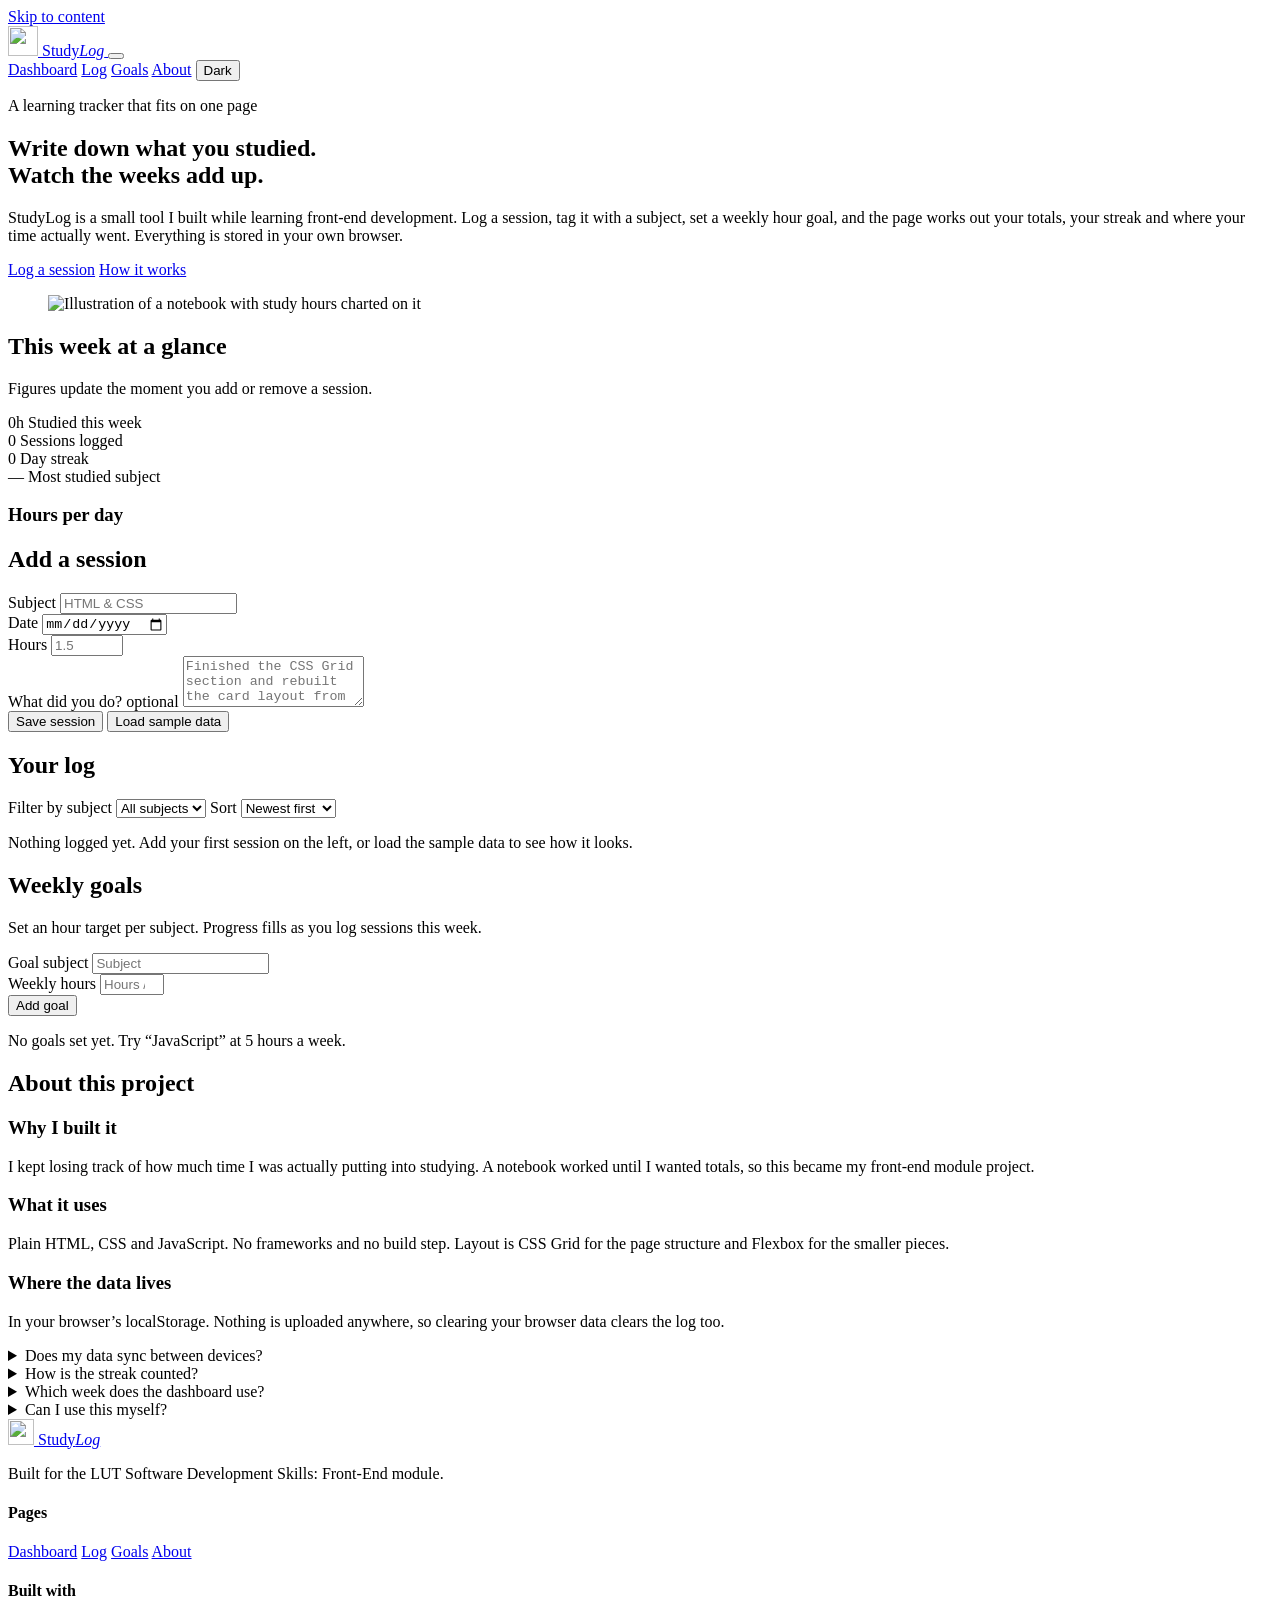
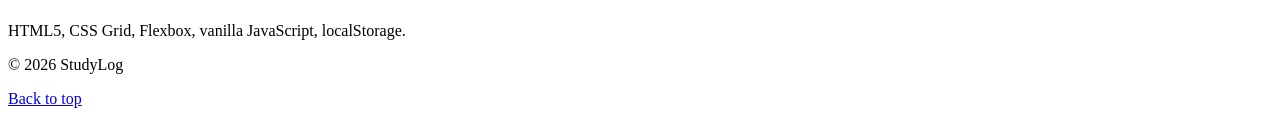
==== Project/index.html @ 4a0362d6 "Project: StudyLog markup and project README" ====
<!DOCTYPE html>
<html lang="en">
<head>
  <meta charset="UTF-8" />
  <meta name="viewport" content="width=device-width, initial-scale=1.0" />
  <meta name="description" content="StudyLog - a simple learning tracker. Log study sessions, set weekly goals and see what you actually spent your time on." />
  <title>StudyLog | Track What You Learn</title>
  <link rel="preconnect" href="https://fonts.googleapis.com" />
  <link rel="preconnect" href="https://fonts.gstatic.com" crossorigin />
  <link href="https://fonts.googleapis.com/css2?family=Fraunces:opsz,wght@9..144,600;9..144,700&family=Inter:wght@400;500;600&display=swap" rel="stylesheet" />
  <link rel="icon" href="images/favicon.svg" type="image/svg+xml" />
  <link rel="stylesheet" href="css/style.css" />
</head>
<body>
  <a href="#main" class="skip-link">Skip to content</a>

  <header class="site-header">
    <div class="wrap nav-bar">
      <a href="#top" class="brand">
        <img src="images/logo.svg" alt="" width="30" height="30" />
        <span>Study<em>Log</em></span>
      </a>

      <button class="nav-toggle" id="navToggle" aria-label="Open menu" aria-expanded="false" aria-controls="siteNav">
        <span class="bars"></span>
      </button>

      <nav class="site-nav" id="siteNav">
        <a href="#dashboard" class="nav-link">Dashboard</a>
        <a href="#log" class="nav-link">Log</a>
        <a href="#goals" class="nav-link">Goals</a>
        <a href="#about" class="nav-link">About</a>
        <button class="btn btn-ghost btn-sm" id="themeToggle" aria-label="Switch colour theme">Dark</button>
      </nav>
    </div>
  </header>

  <main id="main">
    <section class="intro" id="top">
      <div class="wrap intro-grid">
        <div>
          <p class="eyebrow">A learning tracker that fits on one page</p>
          <h1>Write down what you studied.<br />Watch the weeks add up.</h1>
          <p class="lede">
            StudyLog is a small tool I built while learning front-end development. Log a session,
            tag it with a subject, set a weekly hour goal, and the page works out your totals,
            your streak and where your time actually went. Everything is stored in your own browser.
          </p>
          <div class="btn-row">
            <a href="#log" class="btn btn-solid">Log a session</a>
            <a href="#about" class="btn btn-ghost">How it works</a>
          </div>
        </div>

        <figure class="intro-card">
          <img src="images/illustration.svg" alt="Illustration of a notebook with study hours charted on it" />
        </figure>
      </div>
    </section>

    <section class="band" id="dashboard">
      <div class="wrap">
        <div class="section-head">
          <h2>This week at a glance</h2>
          <p class="lede">Figures update the moment you add or remove a session.</p>
        </div>

        <div class="stat-row">
          <article class="stat">
            <span class="stat-value" id="statWeek">0h</span>
            <span class="stat-label">Studied this week</span>
          </article>
          <article class="stat">
            <span class="stat-value" id="statSessions">0</span>
            <span class="stat-label">Sessions logged</span>
          </article>
          <article class="stat">
            <span class="stat-value" id="statStreak">0</span>
            <span class="stat-label">Day streak</span>
          </article>
          <article class="stat">
            <span class="stat-value" id="statTop">&mdash;</span>
            <span class="stat-label">Most studied subject</span>
          </article>
        </div>

        <div class="chart-card">
          <h3>Hours per day</h3>
          <ul class="chart" id="chart"></ul>
        </div>
      </div>
    </section>

    <section class="band band-tint" id="log">
      <div class="wrap log-grid">
        <div class="panel form-panel">
          <h2>Add a session</h2>
          <form id="entryForm" class="entry-form" novalidate>
            <div class="field">
              <label for="subject">Subject</label>
              <input type="text" id="subject" name="subject" list="subjectSuggestions" placeholder="HTML &amp; CSS" required />
              <datalist id="subjectSuggestions">
                <option value="HTML &amp; CSS"></option>
                <option value="JavaScript"></option>
                <option value="Git"></option>
                <option value="Mathematics"></option>
                <option value="Reading"></option>
              </datalist>
            </div>

            <div class="field-row">
              <div class="field">
                <label for="date">Date</label>
                <input type="date" id="date" name="date" required />
              </div>
              <div class="field">
                <label for="hours">Hours</label>
                <input type="number" id="hours" name="hours" min="0.25" max="24" step="0.25" placeholder="1.5" required />
              </div>
            </div>

            <div class="field">
              <label for="notes">What did you do? <span class="optional">optional</span></label>
              <textarea id="notes" name="notes" rows="3" placeholder="Finished the CSS Grid section and rebuilt the card layout from scratch."></textarea>
            </div>

            <p class="form-error" id="formError" role="alert" hidden></p>

            <div class="btn-row">
              <button type="submit" class="btn btn-solid">Save session</button>
              <button type="button" class="btn btn-ghost" id="demoBtn">Load sample data</button>
            </div>
          </form>
        </div>

        <div class="panel list-panel">
          <div class="list-head">
            <h2>Your log</h2>
            <div class="filters">
              <label class="sr-only" for="filterSubject">Filter by subject</label>
              <select id="filterSubject">
                <option value="all">All subjects</option>
              </select>
              <label class="sr-only" for="sortBy">Sort</label>
              <select id="sortBy">
                <option value="newest">Newest first</option>
                <option value="oldest">Oldest first</option>
                <option value="longest">Longest first</option>
              </select>
            </div>
          </div>

          <p class="empty" id="emptyState">Nothing logged yet. Add your first session on the left, or load the sample data to see how it looks.</p>

          <ul class="entries" id="entries"></ul>

          <div class="list-foot">
            <p class="total" id="totalLine"></p>
            <button type="button" class="btn btn-danger btn-sm" id="clearBtn" hidden>Clear all</button>
          </div>
        </div>
      </div>
    </section>

    <section class="band" id="goals">
      <div class="wrap">
        <div class="section-head">
          <h2>Weekly goals</h2>
          <p class="lede">Set an hour target per subject. Progress fills as you log sessions this week.</p>
        </div>

        <form class="goal-form" id="goalForm">
          <div class="field">
            <label class="sr-only" for="goalSubject">Goal subject</label>
            <input type="text" id="goalSubject" placeholder="Subject" required />
          </div>
          <div class="field">
            <label class="sr-only" for="goalHours">Weekly hours</label>
            <input type="number" id="goalHours" min="0.5" max="80" step="0.5" placeholder="Hours / week" required />
          </div>
          <button type="submit" class="btn btn-solid">Add goal</button>
        </form>

        <ul class="goal-list" id="goalList"></ul>
        <p class="empty" id="goalEmpty">No goals set yet. Try &ldquo;JavaScript&rdquo; at 5 hours a week.</p>
      </div>
    </section>

    <section class="band band-tint" id="about">
      <div class="wrap wrap-narrow">
        <div class="section-head">
          <h2>About this project</h2>
        </div>

        <div class="about-grid">
          <article class="mini-card">
            <h3>Why I built it</h3>
            <p>I kept losing track of how much time I was actually putting into studying. A notebook worked until I wanted totals, so this became my front-end module project.</p>
          </article>
          <article class="mini-card">
            <h3>What it uses</h3>
            <p>Plain HTML, CSS and JavaScript. No frameworks and no build step. Layout is CSS Grid for the page structure and Flexbox for the smaller pieces.</p>
          </article>
          <article class="mini-card">
            <h3>Where the data lives</h3>
            <p>In your browser&rsquo;s localStorage. Nothing is uploaded anywhere, so clearing your browser data clears the log too.</p>
          </article>
        </div>

        <div class="faq">
          <details>
            <summary>Does my data sync between devices?</summary>
            <p>No. Everything stays in the browser you used. Adding accounts and a server would be a back-end job, which is a different module.</p>
          </details>
          <details>
            <summary>How is the streak counted?</summary>
            <p>Consecutive days with at least one logged session, counting back from today. Miss a day and it resets to zero.</p>
          </details>
          <details>
            <summary>Which week does the dashboard use?</summary>
            <p>The current Monday-to-Sunday week, based on your computer&rsquo;s date.</p>
          </details>
          <details>
            <summary>Can I use this myself?</summary>
            <p>Yes. Clone the repository, open the folder and start logging. There is nothing to install.</p>
          </details>
        </div>
      </div>
    </section>
  </main>

  <footer class="site-footer">
    <div class="wrap footer-grid">
      <div>
        <a href="#top" class="brand brand-footer">
          <img src="images/logo.svg" alt="" width="26" height="26" />
          <span>Study<em>Log</em></span>
        </a>
        <p>Built for the LUT Software Development Skills: Front-End module.</p>
      </div>
      <nav aria-label="Footer">
        <h4>Pages</h4>
        <a href="#dashboard">Dashboard</a>
        <a href="#log">Log</a>
        <a href="#goals">Goals</a>
        <a href="#about">About</a>
      </nav>
      <div>
        <h4>Built with</h4>
        <p>HTML5, CSS Grid, Flexbox, vanilla JavaScript, localStorage.</p>
      </div>
    </div>
    <div class="wrap footer-bottom">
      <p>&copy; 2026 StudyLog</p>
      <p><a href="#top">Back to top</a></p>
    </div>
  </footer>

  <script src="js/app.js"></script>
</body>
</html>
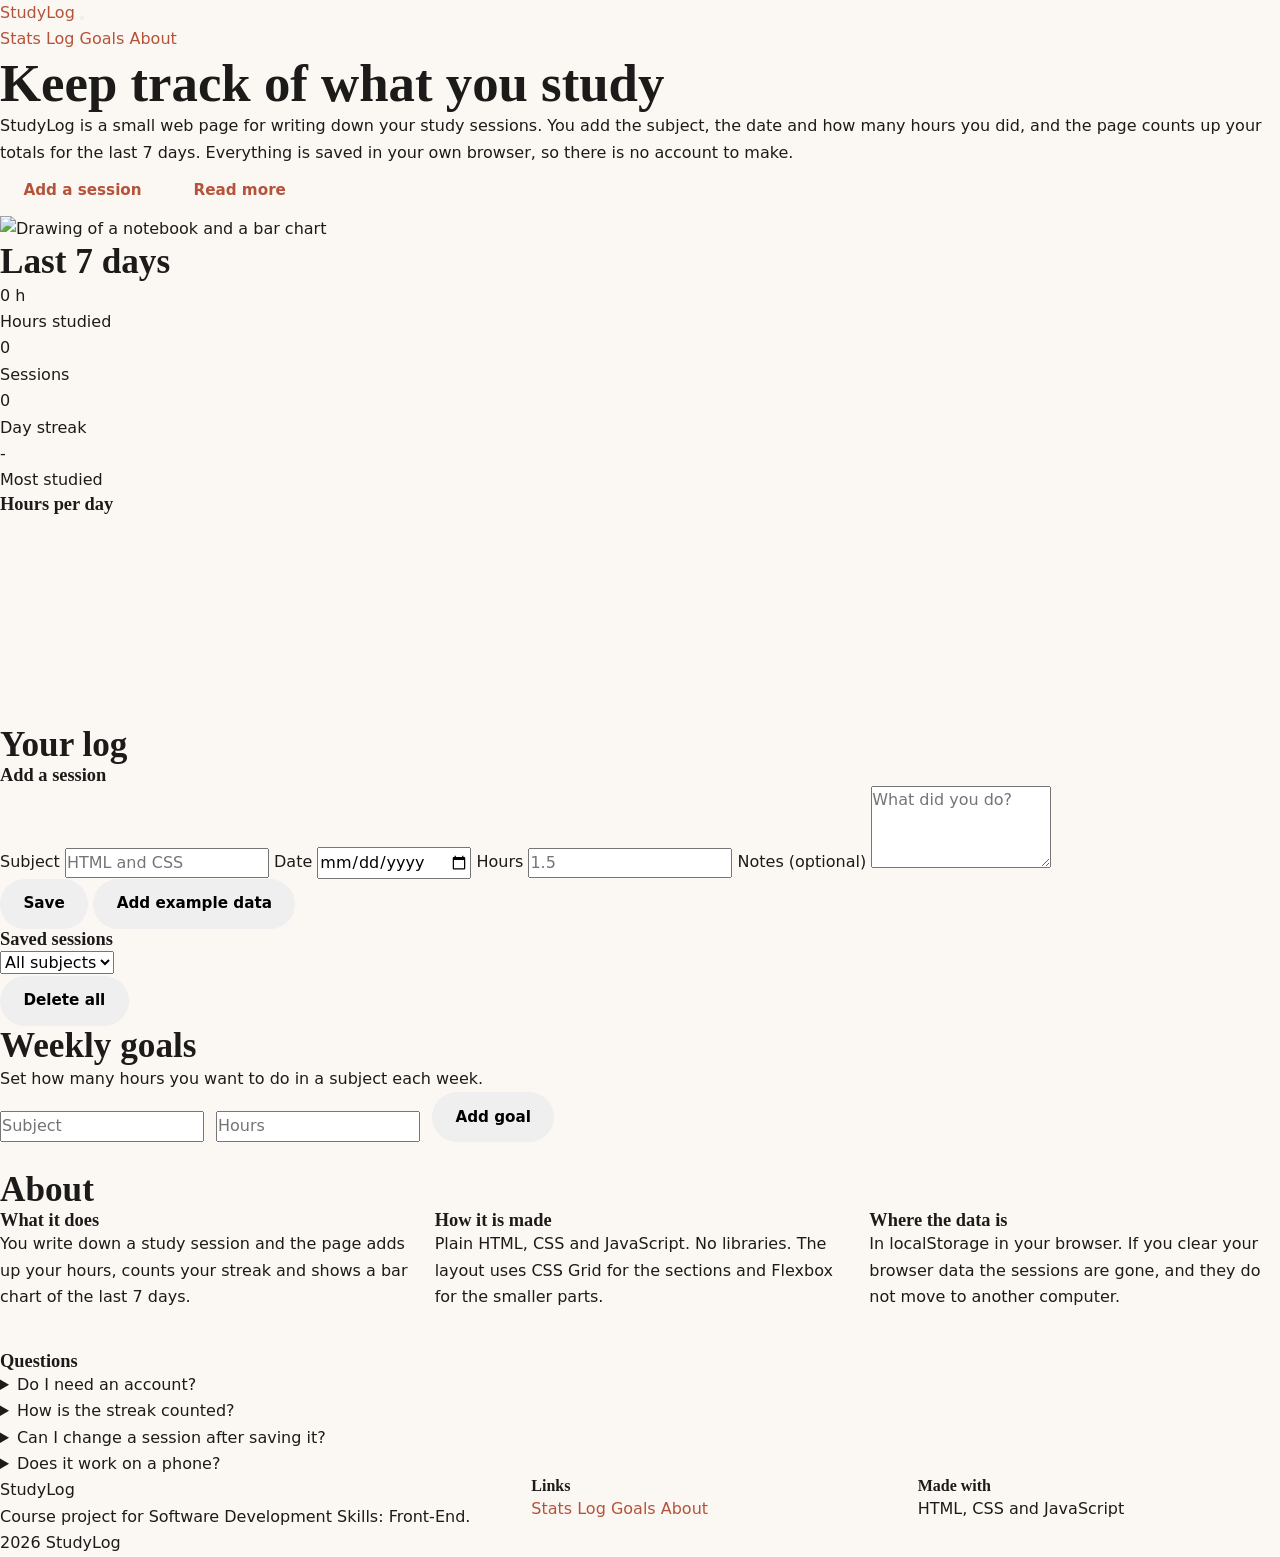
==== commit 59f1d399: "Redo the page with simpler HTML and new colours" ====
--- a/Project/index.html
+++ b/Project/index.html
@@ -1,258 +1,206 @@
 <!DOCTYPE html>
 <html lang="en">
 <head>
-  <meta charset="UTF-8" />
-  <meta name="viewport" content="width=device-width, initial-scale=1.0" />
-  <meta name="description" content="StudyLog - a simple learning tracker. Log study sessions, set weekly goals and see what you actually spent your time on." />
-  <title>StudyLog | Track What You Learn</title>
-  <link rel="preconnect" href="https://fonts.googleapis.com" />
-  <link rel="preconnect" href="https://fonts.gstatic.com" crossorigin />
-  <link href="https://fonts.googleapis.com/css2?family=Fraunces:opsz,wght@9..144,600;9..144,700&family=Inter:wght@400;500;600&display=swap" rel="stylesheet" />
-  <link rel="icon" href="images/favicon.svg" type="image/svg+xml" />
-  <link rel="stylesheet" href="css/style.css" />
+  <meta charset="UTF-8">
+  <meta name="viewport" content="width=device-width, initial-scale=1.0">
+  <title>StudyLog</title>
+  <link href="https://fonts.googleapis.com/css2?family=Montserrat:wght@400;600;700&display=swap" rel="stylesheet">
+  <link rel="stylesheet" href="css/style.css">
 </head>
 <body>
-  <a href="#main" class="skip-link">Skip to content</a>
-
-  <header class="site-header">
-    <div class="wrap nav-bar">
-      <a href="#top" class="brand">
-        <img src="images/logo.svg" alt="" width="30" height="30" />
-        <span>Study<em>Log</em></span>
-      </a>
-
-      <button class="nav-toggle" id="navToggle" aria-label="Open menu" aria-expanded="false" aria-controls="siteNav">
-        <span class="bars"></span>
+
+  <header>
+    <div class="container nav-row">
+      <a href="#top" class="logo">Study<span>Log</span></a>
+
+      <button class="menu-btn" id="menuBtn">
+        <span></span>
+        <span></span>
+        <span></span>
       </button>
 
-      <nav class="site-nav" id="siteNav">
-        <a href="#dashboard" class="nav-link">Dashboard</a>
-        <a href="#log" class="nav-link">Log</a>
-        <a href="#goals" class="nav-link">Goals</a>
-        <a href="#about" class="nav-link">About</a>
-        <button class="btn btn-ghost btn-sm" id="themeToggle" aria-label="Switch colour theme">Dark</button>
-      </nav>
-    </div>
-  </header>
-
-  <main id="main">
-    <section class="intro" id="top">
-      <div class="wrap intro-grid">
-        <div>
-          <p class="eyebrow">A learning tracker that fits on one page</p>
-          <h1>Write down what you studied.<br />Watch the weeks add up.</h1>
-          <p class="lede">
-            StudyLog is a small tool I built while learning front-end development. Log a session,
-            tag it with a subject, set a weekly hour goal, and the page works out your totals,
-            your streak and where your time actually went. Everything is stored in your own browser.
-          </p>
-          <div class="btn-row">
-            <a href="#log" class="btn btn-solid">Log a session</a>
-            <a href="#about" class="btn btn-ghost">How it works</a>
-          </div>
-        </div>
-
-        <figure class="intro-card">
-          <img src="images/illustration.svg" alt="Illustration of a notebook with study hours charted on it" />
-        </figure>
-      </div>
-    </section>
-
-    <section class="band" id="dashboard">
-      <div class="wrap">
-        <div class="section-head">
-          <h2>This week at a glance</h2>
-          <p class="lede">Figures update the moment you add or remove a session.</p>
-        </div>
-
-        <div class="stat-row">
-          <article class="stat">
-            <span class="stat-value" id="statWeek">0h</span>
-            <span class="stat-label">Studied this week</span>
-          </article>
-          <article class="stat">
-            <span class="stat-value" id="statSessions">0</span>
-            <span class="stat-label">Sessions logged</span>
-          </article>
-          <article class="stat">
-            <span class="stat-value" id="statStreak">0</span>
-            <span class="stat-label">Day streak</span>
-          </article>
-          <article class="stat">
-            <span class="stat-value" id="statTop">&mdash;</span>
-            <span class="stat-label">Most studied subject</span>
-          </article>
-        </div>
-
-        <div class="chart-card">
-          <h3>Hours per day</h3>
-          <ul class="chart" id="chart"></ul>
-        </div>
-      </div>
-    </section>
-
-    <section class="band band-tint" id="log">
-      <div class="wrap log-grid">
-        <div class="panel form-panel">
-          <h2>Add a session</h2>
-          <form id="entryForm" class="entry-form" novalidate>
-            <div class="field">
-              <label for="subject">Subject</label>
-              <input type="text" id="subject" name="subject" list="subjectSuggestions" placeholder="HTML &amp; CSS" required />
-              <datalist id="subjectSuggestions">
-                <option value="HTML &amp; CSS"></option>
-                <option value="JavaScript"></option>
-                <option value="Git"></option>
-                <option value="Mathematics"></option>
-                <option value="Reading"></option>
-              </datalist>
-            </div>
-
-            <div class="field-row">
-              <div class="field">
-                <label for="date">Date</label>
-                <input type="date" id="date" name="date" required />
-              </div>
-              <div class="field">
-                <label for="hours">Hours</label>
-                <input type="number" id="hours" name="hours" min="0.25" max="24" step="0.25" placeholder="1.5" required />
-              </div>
-            </div>
-
-            <div class="field">
-              <label for="notes">What did you do? <span class="optional">optional</span></label>
-              <textarea id="notes" name="notes" rows="3" placeholder="Finished the CSS Grid section and rebuilt the card layout from scratch."></textarea>
-            </div>
-
-            <p class="form-error" id="formError" role="alert" hidden></p>
-
-            <div class="btn-row">
-              <button type="submit" class="btn btn-solid">Save session</button>
-              <button type="button" class="btn btn-ghost" id="demoBtn">Load sample data</button>
-            </div>
-          </form>
-        </div>
-
-        <div class="panel list-panel">
-          <div class="list-head">
-            <h2>Your log</h2>
-            <div class="filters">
-              <label class="sr-only" for="filterSubject">Filter by subject</label>
-              <select id="filterSubject">
-                <option value="all">All subjects</option>
-              </select>
-              <label class="sr-only" for="sortBy">Sort</label>
-              <select id="sortBy">
-                <option value="newest">Newest first</option>
-                <option value="oldest">Oldest first</option>
-                <option value="longest">Longest first</option>
-              </select>
-            </div>
-          </div>
-
-          <p class="empty" id="emptyState">Nothing logged yet. Add your first session on the left, or load the sample data to see how it looks.</p>
-
-          <ul class="entries" id="entries"></ul>
-
-          <div class="list-foot">
-            <p class="total" id="totalLine"></p>
-            <button type="button" class="btn btn-danger btn-sm" id="clearBtn" hidden>Clear all</button>
-          </div>
-        </div>
-      </div>
-    </section>
-
-    <section class="band" id="goals">
-      <div class="wrap">
-        <div class="section-head">
-          <h2>Weekly goals</h2>
-          <p class="lede">Set an hour target per subject. Progress fills as you log sessions this week.</p>
-        </div>
-
-        <form class="goal-form" id="goalForm">
-          <div class="field">
-            <label class="sr-only" for="goalSubject">Goal subject</label>
-            <input type="text" id="goalSubject" placeholder="Subject" required />
-          </div>
-          <div class="field">
-            <label class="sr-only" for="goalHours">Weekly hours</label>
-            <input type="number" id="goalHours" min="0.5" max="80" step="0.5" placeholder="Hours / week" required />
-          </div>
-          <button type="submit" class="btn btn-solid">Add goal</button>
-        </form>
-
-        <ul class="goal-list" id="goalList"></ul>
-        <p class="empty" id="goalEmpty">No goals set yet. Try &ldquo;JavaScript&rdquo; at 5 hours a week.</p>
-      </div>
-    </section>
-
-    <section class="band band-tint" id="about">
-      <div class="wrap wrap-narrow">
-        <div class="section-head">
-          <h2>About this project</h2>
-        </div>
-
-        <div class="about-grid">
-          <article class="mini-card">
-            <h3>Why I built it</h3>
-            <p>I kept losing track of how much time I was actually putting into studying. A notebook worked until I wanted totals, so this became my front-end module project.</p>
-          </article>
-          <article class="mini-card">
-            <h3>What it uses</h3>
-            <p>Plain HTML, CSS and JavaScript. No frameworks and no build step. Layout is CSS Grid for the page structure and Flexbox for the smaller pieces.</p>
-          </article>
-          <article class="mini-card">
-            <h3>Where the data lives</h3>
-            <p>In your browser&rsquo;s localStorage. Nothing is uploaded anywhere, so clearing your browser data clears the log too.</p>
-          </article>
-        </div>
-
-        <div class="faq">
-          <details>
-            <summary>Does my data sync between devices?</summary>
-            <p>No. Everything stays in the browser you used. Adding accounts and a server would be a back-end job, which is a different module.</p>
-          </details>
-          <details>
-            <summary>How is the streak counted?</summary>
-            <p>Consecutive days with at least one logged session, counting back from today. Miss a day and it resets to zero.</p>
-          </details>
-          <details>
-            <summary>Which week does the dashboard use?</summary>
-            <p>The current Monday-to-Sunday week, based on your computer&rsquo;s date.</p>
-          </details>
-          <details>
-            <summary>Can I use this myself?</summary>
-            <p>Yes. Clone the repository, open the folder and start logging. There is nothing to install.</p>
-          </details>
-        </div>
-      </div>
-    </section>
-  </main>
-
-  <footer class="site-footer">
-    <div class="wrap footer-grid">
-      <div>
-        <a href="#top" class="brand brand-footer">
-          <img src="images/logo.svg" alt="" width="26" height="26" />
-          <span>Study<em>Log</em></span>
-        </a>
-        <p>Built for the LUT Software Development Skills: Front-End module.</p>
-      </div>
-      <nav aria-label="Footer">
-        <h4>Pages</h4>
-        <a href="#dashboard">Dashboard</a>
+      <nav id="nav">
+        <a href="#stats">Stats</a>
         <a href="#log">Log</a>
         <a href="#goals">Goals</a>
         <a href="#about">About</a>
       </nav>
-      <div>
-        <h4>Built with</h4>
-        <p>HTML5, CSS Grid, Flexbox, vanilla JavaScript, localStorage.</p>
-      </div>
-    </div>
-    <div class="wrap footer-bottom">
-      <p>&copy; 2026 StudyLog</p>
-      <p><a href="#top">Back to top</a></p>
+    </div>
+  </header>
+
+  <section class="hero" id="top">
+    <div class="container hero-row">
+      <div>
+        <h1>Keep track of what you study</h1>
+        <p>
+          StudyLog is a small web page for writing down your study sessions.
+          You add the subject, the date and how many hours you did, and the page
+          counts up your totals for the last 7 days. Everything is saved in your
+          own browser, so there is no account to make.
+        </p>
+        <a href="#log" class="btn">Add a session</a>
+        <a href="#about" class="btn btn-white">Read more</a>
+      </div>
+      <div>
+        <img src="images/study.svg" alt="Drawing of a notebook and a bar chart">
+      </div>
+    </div>
+  </section>
+
+  <section id="stats">
+    <div class="container">
+      <h2>Last 7 days</h2>
+
+      <div class="stats-grid">
+        <div class="stat-box">
+          <p class="big" id="totalHours">0 h</p>
+          <p>Hours studied</p>
+        </div>
+        <div class="stat-box">
+          <p class="big" id="totalSessions">0</p>
+          <p>Sessions</p>
+        </div>
+        <div class="stat-box">
+          <p class="big" id="streak">0</p>
+          <p>Day streak</p>
+        </div>
+        <div class="stat-box">
+          <p class="big" id="topSubject">-</p>
+          <p>Most studied</p>
+        </div>
+      </div>
+
+      <div class="chart-box">
+        <h3>Hours per day</h3>
+        <div class="chart" id="chart"></div>
+      </div>
+    </div>
+  </section>
+
+  <section id="log" class="grey">
+    <div class="container">
+      <h2>Your log</h2>
+
+      <div class="log-row">
+        <div class="box">
+          <h3>Add a session</h3>
+          <form id="entryForm">
+            <label for="subject">Subject</label>
+            <input type="text" id="subject" placeholder="HTML and CSS">
+
+            <label for="date">Date</label>
+            <input type="date" id="date">
+
+            <label for="hours">Hours</label>
+            <input type="number" id="hours" step="0.25" min="0.25" placeholder="1.5">
+
+            <label for="notes">Notes (optional)</label>
+            <textarea id="notes" rows="3" placeholder="What did you do?"></textarea>
+
+            <p class="error" id="error"></p>
+
+            <button type="submit" class="btn">Save</button>
+            <button type="button" class="btn btn-white" id="exampleBtn">Add example data</button>
+          </form>
+        </div>
+
+        <div class="box">
+          <div class="log-head">
+            <h3>Saved sessions</h3>
+            <select id="filter">
+              <option value="all">All subjects</option>
+            </select>
+          </div>
+
+          <div id="entries"></div>
+
+          <div class="log-foot">
+            <p id="totalText"></p>
+            <button class="btn btn-small" id="clearBtn">Delete all</button>
+          </div>
+        </div>
+      </div>
+    </div>
+  </section>
+
+  <section id="goals">
+    <div class="container">
+      <h2>Weekly goals</h2>
+      <p>Set how many hours you want to do in a subject each week.</p>
+
+      <form id="goalForm" class="goal-form">
+        <input type="text" id="goalSubject" placeholder="Subject">
+        <input type="number" id="goalHours" step="0.5" min="0.5" placeholder="Hours">
+        <button type="submit" class="btn">Add goal</button>
+      </form>
+
+      <div id="goals-list" class="goals-grid"></div>
+    </div>
+  </section>
+
+  <section id="about" class="grey">
+    <div class="container">
+      <h2>About</h2>
+
+      <div class="about-grid">
+        <div class="box">
+          <h3>What it does</h3>
+          <p>You write down a study session and the page adds up your hours, counts your streak and shows a bar chart of the last 7 days.</p>
+        </div>
+        <div class="box">
+          <h3>How it is made</h3>
+          <p>Plain HTML, CSS and JavaScript. No libraries. The layout uses CSS Grid for the sections and Flexbox for the smaller parts.</p>
+        </div>
+        <div class="box">
+          <h3>Where the data is</h3>
+          <p>In localStorage in your browser. If you clear your browser data the sessions are gone, and they do not move to another computer.</p>
+        </div>
+      </div>
+
+      <h3 class="faq-title">Questions</h3>
+
+      <details>
+        <summary>Do I need an account?</summary>
+        <p>No. Everything is saved in your own browser.</p>
+      </details>
+
+      <details>
+        <summary>How is the streak counted?</summary>
+        <p>How many days in a row you have logged something, counting back from today. If you skip a day it goes back to zero.</p>
+      </details>
+
+      <details>
+        <summary>Can I change a session after saving it?</summary>
+        <p>Not yet. You have to delete it and add it again. I would like to add editing later.</p>
+      </details>
+
+      <details>
+        <summary>Does it work on a phone?</summary>
+        <p>Yes. The layout changes to one column and the menu turns into a button at 900px.</p>
+      </details>
+    </div>
+  </section>
+
+  <footer>
+    <div class="container footer-grid">
+      <div>
+        <p class="logo">Study<span>Log</span></p>
+        <p>Course project for Software Development Skills: Front-End.</p>
+      </div>
+      <div>
+        <h4>Links</h4>
+        <a href="#stats">Stats</a>
+        <a href="#log">Log</a>
+        <a href="#goals">Goals</a>
+        <a href="#about">About</a>
+      </div>
+      <div>
+        <h4>Made with</h4>
+        <p>HTML, CSS and JavaScript</p>
+      </div>
+    </div>
+    <div class="container copyright">
+      <p>2026 StudyLog</p>
     </div>
   </footer>
 
--- a/Project/css/style.css
+++ b/Project/css/style.css
@@ -0,0 +1,797 @@
+/* ===== Design tokens ===== */
+:root {
+  --ink: #1d1b19;
+  --ink-soft: #5f5a54;
+  --paper: #fbf8f4;
+  --surface: #ffffff;
+  --tint: #f2ece3;
+  --line: #e3dbd0;
+  --brand: #b5533a;
+  --brand-dark: #8f3f2c;
+  --brand-soft: #f6e4de;
+  --green: #4a7c59;
+  --amber: #c9852a;
+
+  --font-display: "Fraunces", Georgia, serif;
+  --font-body: "Inter", system-ui, -apple-system, sans-serif;
+
+  --radius: 10px;
+  --radius-lg: 18px;
+  --shadow-sm: 0 1px 2px rgba(29, 27, 25, 0.06);
+  --shadow: 0 8px 26px rgba(29, 27, 25, 0.08);
+  --ease: 0.2s ease;
+
+  --gap: 1.5rem;
+  --band-pad: 5rem;
+  --wrap: 1120px;
+}
+
+[data-theme="dark"] {
+  --ink: #f1ece6;
+  --ink-soft: #a9a29a;
+  --paper: #17161a;
+  --surface: #201f24;
+  --tint: #1c1b20;
+  --line: #33313a;
+  --brand: #e0785c;
+  --brand-dark: #f0937a;
+  --brand-soft: #34241f;
+  --shadow-sm: 0 1px 2px rgba(0, 0, 0, 0.4);
+  --shadow: 0 8px 26px rgba(0, 0, 0, 0.45);
+}
+
+/* ===== Base ===== */
+*,
+*::before,
+*::after {
+  box-sizing: border-box;
+  margin: 0;
+  padding: 0;
+}
+
+html {
+  scroll-behavior: smooth;
+  scroll-padding-top: 84px;
+}
+
+body {
+  font-family: var(--font-body);
+  background: var(--paper);
+  color: var(--ink);
+  line-height: 1.65;
+  -webkit-font-smoothing: antialiased;
+  transition: background var(--ease), color var(--ease);
+}
+
+h1, h2, h3, h4 {
+  font-family: var(--font-display);
+  font-weight: 700;
+  line-height: 1.15;
+}
+
+h1 { font-size: clamp(2.1rem, 5vw, 3.3rem); }
+h2 { font-size: clamp(1.6rem, 3.4vw, 2.2rem); }
+h3 { font-size: 1.15rem; }
+
+img { display: block; max-width: 100%; }
+ul { list-style: none; }
+
+a {
+  color: var(--brand);
+  text-decoration: none;
+  transition: color var(--ease);
+}
+
+a:hover { color: var(--brand-dark); }
+
+input, select, textarea, button { font: inherit; }
+
+[hidden] { display: none !important; }
+
+.wrap {
+  width: min(100% - 2.5rem, var(--wrap));
+  margin-inline: auto;
+}
+
+.wrap-narrow { width: min(100% - 2.5rem, 820px); }
+
+.sr-only {
+  position: absolute;
+  width: 1px;
+  height: 1px;
+  overflow: hidden;
+  clip: rect(0 0 0 0);
+  white-space: nowrap;
+}
+
+.skip-link {
+  position: absolute;
+  left: -999px;
+  top: 0;
+  background: var(--brand);
+  color: #fff;
+  padding: 0.6rem 1rem;
+  z-index: 100;
+}
+
+.skip-link:focus { left: 0; color: #fff; }
+
+:focus-visible {
+  outline: 3px solid var(--brand);
+  outline-offset: 2px;
+}
+
+/* ===== Buttons ===== */
+.btn {
+  display: inline-flex;
+  align-items: center;
+  justify-content: center;
+  gap: 0.4rem;
+  padding: 0.7rem 1.4rem;
+  border: 1.5px solid transparent;
+  border-radius: 999px;
+  font-weight: 600;
+  font-size: 0.95rem;
+  cursor: pointer;
+  transition: background var(--ease), color var(--ease), border-color var(--ease), transform var(--ease);
+}
+
+.btn:active { transform: scale(0.97); }
+
+.btn-solid {
+  background: var(--brand);
+  color: #fff;
+}
+
+.btn-solid:hover { background: var(--brand-dark); color: #fff; }
+
+.btn-ghost {
+  background: transparent;
+  border-color: var(--line);
+  color: var(--ink);
+}
+
+.btn-ghost:hover { border-color: var(--brand); color: var(--brand); }
+
+.btn-danger {
+  background: transparent;
+  border-color: var(--line);
+  color: var(--ink-soft);
+}
+
+.btn-danger:hover { border-color: #c0392b; color: #c0392b; }
+
+.btn-sm { padding: 0.4rem 0.95rem; font-size: 0.85rem; }
+
+.btn-row {
+  display: flex;
+  flex-wrap: wrap;
+  gap: 0.75rem;
+}
+
+/* ===== Header ===== */
+.site-header {
+  position: sticky;
+  top: 0;
+  z-index: 60;
+  background: color-mix(in srgb, var(--paper) 88%, transparent);
+  backdrop-filter: blur(10px);
+  border-bottom: 1px solid var(--line);
+}
+
+.nav-bar {
+  display: flex;
+  align-items: center;
+  justify-content: space-between;
+  min-height: 72px;
+}
+
+.brand {
+  display: flex;
+  align-items: center;
+  gap: 0.55rem;
+  font-family: var(--font-display);
+  font-size: 1.25rem;
+  font-weight: 700;
+  color: var(--ink);
+}
+
+.brand em { font-style: normal; color: var(--brand); }
+.brand:hover { color: var(--ink); }
+
+.site-nav {
+  display: flex;
+  align-items: center;
+  gap: 1.75rem;
+}
+
+.nav-link {
+  color: var(--ink-soft);
+  font-weight: 500;
+  font-size: 0.95rem;
+  padding-block: 0.25rem;
+  border-bottom: 2px solid transparent;
+}
+
+.nav-link:hover {
+  color: var(--ink);
+  border-bottom-color: var(--brand);
+}
+
+/* ===== Nav toggle ===== */
+.nav-toggle {
+  display: none;
+  width: 44px;
+  height: 44px;
+  background: none;
+  border: 1.5px solid var(--line);
+  border-radius: var(--radius);
+  cursor: pointer;
+  position: relative;
+}
+
+.bars,
+.bars::before,
+.bars::after {
+  position: absolute;
+  left: 50%;
+  width: 20px;
+  height: 2px;
+  background: var(--ink);
+  border-radius: 2px;
+  transform: translateX(-50%);
+  transition: transform var(--ease), opacity var(--ease);
+}
+
+.bars { top: 50%; margin-top: -1px; }
+.bars::before { content: ""; top: -6px; left: 0; transform: none; }
+.bars::after { content: ""; top: 6px; left: 0; transform: none; }
+
+.nav-toggle[aria-expanded="true"] .bars { background: transparent; }
+.nav-toggle[aria-expanded="true"] .bars::before { transform: translateY(6px) rotate(45deg); }
+.nav-toggle[aria-expanded="true"] .bars::after { transform: translateY(-6px) rotate(-45deg); }
+
+/* ===== Intro ===== */
+.intro { padding: var(--band-pad) 0; }
+
+.intro-grid {
+  display: grid;
+  grid-template-columns: 1.05fr 0.95fr;
+  gap: 3rem;
+  align-items: center;
+}
+
+.eyebrow {
+  display: inline-block;
+  background: var(--brand-soft);
+  color: var(--brand-dark);
+  font-size: 0.8rem;
+  font-weight: 600;
+  letter-spacing: 0.04em;
+  text-transform: uppercase;
+  padding: 0.3rem 0.8rem;
+  border-radius: 999px;
+  margin-bottom: 1rem;
+}
+
+.lede {
+  color: var(--ink-soft);
+  font-size: 1.05rem;
+  margin-block: 1rem 1.75rem;
+  max-width: 56ch;
+}
+
+.intro-card {
+  background: var(--surface);
+  border: 1px solid var(--line);
+  border-radius: var(--radius-lg);
+  padding: 1.5rem;
+  box-shadow: var(--shadow);
+}
+
+/* ===== Bands ===== */
+.band { padding: var(--band-pad) 0; }
+.band-tint { background: var(--tint); }
+
+.section-head { margin-bottom: 2.25rem; }
+.section-head .lede { margin-bottom: 0; }
+
+/* ===== Stats ===== */
+.stat-row {
+  display: grid;
+  grid-template-columns: repeat(4, 1fr);
+  gap: var(--gap);
+  margin-bottom: var(--gap);
+}
+
+.stat {
+  background: var(--surface);
+  border: 1px solid var(--line);
+  border-radius: var(--radius-lg);
+  padding: 1.4rem;
+  box-shadow: var(--shadow-sm);
+}
+
+.stat-value {
+  display: block;
+  font-family: var(--font-display);
+  font-size: 2rem;
+  font-weight: 700;
+  color: var(--brand);
+  line-height: 1.1;
+}
+
+.stat-label {
+  display: block;
+  font-size: 0.85rem;
+  color: var(--ink-soft);
+  margin-top: 0.35rem;
+}
+
+/* ===== Chart ===== */
+.chart-card {
+  background: var(--surface);
+  border: 1px solid var(--line);
+  border-radius: var(--radius-lg);
+  padding: 1.75rem;
+  box-shadow: var(--shadow-sm);
+}
+
+.chart {
+  display: flex;
+  align-items: flex-end;
+  justify-content: space-between;
+  gap: 0.5rem;
+  height: 190px;
+  margin-top: 1.25rem;
+}
+
+.chart li {
+  flex: 1;
+  display: flex;
+  flex-direction: column;
+  align-items: center;
+  justify-content: flex-end;
+  gap: 0.5rem;
+  height: 100%;
+}
+
+.bar {
+  width: 100%;
+  max-width: 54px;
+  min-height: 4px;
+  background: var(--brand-soft);
+  border-radius: 6px 6px 0 0;
+  position: relative;
+  transition: height 0.35s ease;
+}
+
+.bar.has-value { background: var(--brand); }
+
+.bar span {
+  position: absolute;
+  top: -1.4rem;
+  left: 50%;
+  transform: translateX(-50%);
+  font-size: 0.75rem;
+  font-weight: 600;
+  color: var(--ink-soft);
+  white-space: nowrap;
+}
+
+.chart .day {
+  font-size: 0.78rem;
+  color: var(--ink-soft);
+  text-transform: uppercase;
+  letter-spacing: 0.03em;
+}
+
+.chart .today .day { color: var(--brand); font-weight: 600; }
+
+/* ===== Log layout ===== */
+.log-grid {
+  display: grid;
+  grid-template-columns: 0.85fr 1.15fr;
+  gap: var(--gap);
+  align-items: start;
+}
+
+.panel {
+  background: var(--surface);
+  border: 1px solid var(--line);
+  border-radius: var(--radius-lg);
+  padding: 1.75rem;
+  box-shadow: var(--shadow-sm);
+}
+
+.panel h2 { margin-bottom: 1.25rem; }
+
+/* ===== Form ===== */
+.field { margin-bottom: 1rem; display: flex; flex-direction: column; }
+
+.field label {
+  font-size: 0.85rem;
+  font-weight: 600;
+  margin-bottom: 0.35rem;
+}
+
+.optional { font-weight: 400; color: var(--ink-soft); }
+
+.field input,
+.field textarea,
+.filters select {
+  width: 100%;
+  padding: 0.65rem 0.85rem;
+  border: 1.5px solid var(--line);
+  border-radius: var(--radius);
+  background: var(--paper);
+  color: var(--ink);
+  transition: border-color var(--ease);
+}
+
+.field input:focus,
+.field textarea:focus {
+  border-color: var(--brand);
+  outline: none;
+}
+
+.field textarea { resize: vertical; }
+
+.field-row {
+  display: grid;
+  grid-template-columns: 1fr 1fr;
+  gap: 0.75rem;
+}
+
+.form-error {
+  background: var(--brand-soft);
+  color: var(--brand-dark);
+  border-radius: var(--radius);
+  padding: 0.6rem 0.85rem;
+  font-size: 0.88rem;
+  margin-bottom: 1rem;
+}
+
+/* ===== Entry list ===== */
+.list-head {
+  display: flex;
+  flex-wrap: wrap;
+  align-items: center;
+  justify-content: space-between;
+  gap: 0.75rem;
+  margin-bottom: 1.25rem;
+}
+
+.list-head h2 { margin-bottom: 0; }
+
+.filters { display: flex; gap: 0.5rem; }
+
+.filters select {
+  width: auto;
+  font-size: 0.85rem;
+  padding: 0.4rem 0.6rem;
+  cursor: pointer;
+}
+
+.empty {
+  color: var(--ink-soft);
+  font-size: 0.95rem;
+  padding: 1.5rem 0;
+}
+
+.entries { display: flex; flex-direction: column; gap: 0.75rem; }
+
+.entry {
+  display: grid;
+  grid-template-columns: auto 1fr auto;
+  align-items: start;
+  gap: 0.9rem;
+  padding: 0.95rem 1rem;
+  border: 1px solid var(--line);
+  border-radius: var(--radius);
+  background: var(--paper);
+  transition: border-color var(--ease);
+}
+
+.entry:hover { border-color: var(--brand); }
+
+.entry-hours {
+  font-family: var(--font-display);
+  font-weight: 700;
+  font-size: 1.05rem;
+  color: var(--brand);
+  background: var(--brand-soft);
+  border-radius: var(--radius);
+  padding: 0.35rem 0.6rem;
+  min-width: 58px;
+  text-align: center;
+}
+
+.entry-subject { font-weight: 600; }
+
+.entry-meta {
+  font-size: 0.82rem;
+  color: var(--ink-soft);
+}
+
+.entry-notes {
+  font-size: 0.9rem;
+  color: var(--ink-soft);
+  margin-top: 0.3rem;
+}
+
+.entry-delete {
+  background: none;
+  border: none;
+  color: var(--ink-soft);
+  font-size: 1.1rem;
+  line-height: 1;
+  padding: 0.25rem 0.4rem;
+  border-radius: var(--radius);
+  cursor: pointer;
+  transition: background var(--ease), color var(--ease);
+}
+
+.entry-delete:hover { background: var(--brand-soft); color: var(--brand-dark); }
+
+.list-foot {
+  display: flex;
+  align-items: center;
+  justify-content: space-between;
+  gap: 1rem;
+  margin-top: 1.25rem;
+  padding-top: 1rem;
+  border-top: 1px solid var(--line);
+}
+
+.total { font-size: 0.9rem; color: var(--ink-soft); }
+
+/* ===== Goals ===== */
+.goal-form {
+  display: flex;
+  flex-wrap: wrap;
+  align-items: flex-end;
+  gap: 0.75rem;
+  margin-bottom: 1.75rem;
+}
+
+.goal-form .field { margin-bottom: 0; flex: 1 1 200px; }
+
+.goal-list {
+  display: grid;
+  grid-template-columns: repeat(auto-fill, minmax(280px, 1fr));
+  gap: var(--gap);
+}
+
+.goal {
+  background: var(--surface);
+  border: 1px solid var(--line);
+  border-radius: var(--radius-lg);
+  padding: 1.4rem;
+  box-shadow: var(--shadow-sm);
+}
+
+.goal-top {
+  display: flex;
+  align-items: baseline;
+  justify-content: space-between;
+  gap: 0.75rem;
+  margin-bottom: 0.15rem;
+}
+
+.goal-top h3 { margin: 0; }
+
+.goal-figures { font-size: 0.85rem; color: var(--ink-soft); }
+
+.track {
+  height: 10px;
+  background: var(--tint);
+  border: 1px solid var(--line);
+  border-radius: 999px;
+  overflow: hidden;
+  margin-block: 0.85rem 0.6rem;
+}
+
+.track-fill {
+  height: 100%;
+  background: var(--brand);
+  border-radius: 999px;
+  transition: width 0.4s ease;
+}
+
+.track-fill.done { background: var(--green); }
+
+.goal-foot {
+  display: flex;
+  align-items: center;
+  justify-content: space-between;
+  gap: 0.75rem;
+  font-size: 0.85rem;
+  color: var(--ink-soft);
+}
+
+/* ===== About ===== */
+.about-grid {
+  display: grid;
+  grid-template-columns: repeat(3, 1fr);
+  gap: var(--gap);
+  margin-bottom: 2.5rem;
+}
+
+.mini-card {
+  background: var(--surface);
+  border: 1px solid var(--line);
+  border-radius: var(--radius-lg);
+  padding: 1.5rem;
+}
+
+.mini-card h3 { margin-bottom: 0.5rem; }
+.mini-card p { color: var(--ink-soft); font-size: 0.95rem; }
+
+.faq details {
+  background: var(--surface);
+  border: 1px solid var(--line);
+  border-radius: var(--radius);
+  padding: 0.9rem 1.1rem;
+  margin-bottom: 0.6rem;
+}
+
+.faq summary {
+  font-weight: 600;
+  cursor: pointer;
+  list-style: none;
+  display: flex;
+  align-items: center;
+  justify-content: space-between;
+  gap: 1rem;
+}
+
+.faq summary::-webkit-details-marker { display: none; }
+
+.faq summary::after {
+  content: "+";
+  color: var(--brand);
+  font-size: 1.3rem;
+  line-height: 1;
+  transition: transform var(--ease);
+}
+
+.faq details[open] summary::after { content: "\2212"; }
+
+.faq p {
+  color: var(--ink-soft);
+  font-size: 0.95rem;
+  margin-top: 0.7rem;
+}
+
+/* ===== Footer ===== */
+.site-footer {
+  background: var(--ink);
+  color: #cfc7bd;
+  padding: 3.5rem 0 1.5rem;
+  margin-top: auto;
+}
+
+[data-theme="dark"] .site-footer { background: #101014; }
+
+.footer-grid {
+  display: grid;
+  grid-template-columns: 1.4fr 1fr 1fr;
+  gap: var(--gap);
+}
+
+.site-footer h4 {
+  color: #fff;
+  font-size: 0.95rem;
+  margin-bottom: 0.6rem;
+}
+
+.site-footer p { font-size: 0.9rem; }
+
+.site-footer nav a {
+  display: block;
+  color: #cfc7bd;
+  font-size: 0.9rem;
+  padding-block: 0.15rem;
+}
+
+.site-footer nav a:hover { color: #fff; }
+
+.brand-footer { color: #fff; margin-bottom: 0.6rem; }
+.brand-footer:hover { color: #fff; }
+
+.footer-bottom {
+  display: flex;
+  flex-wrap: wrap;
+  align-items: center;
+  justify-content: space-between;
+  gap: 0.5rem;
+  border-top: 1px solid rgba(255, 255, 255, 0.14);
+  margin-top: 2.5rem;
+  padding-top: 1.25rem;
+  font-size: 0.85rem;
+}
+
+.footer-bottom a { color: #cfc7bd; }
+.footer-bottom a:hover { color: #fff; }
+
+/* ===== Responsive ===== */
+@media (max-width: 900px) {
+  :root { --band-pad: 3.5rem; }
+
+  .intro-grid,
+  .log-grid,
+  .about-grid,
+  .footer-grid {
+    grid-template-columns: 1fr;
+  }
+
+  .intro-card { order: -1; }
+
+  .stat-row { grid-template-columns: repeat(2, 1fr); }
+
+  .nav-toggle { display: block; }
+
+  .site-header {
+    background: var(--paper);
+    backdrop-filter: none;
+  }
+
+  .site-nav {
+    position: fixed;
+    inset: 72px 0 auto;
+    flex-direction: column;
+    align-items: stretch;
+    gap: 0;
+    background: var(--surface);
+    border-bottom: 1px solid var(--line);
+    box-shadow: var(--shadow);
+    padding: 0.5rem 1.25rem 1.25rem;
+    opacity: 0;
+    visibility: hidden;
+    transform: translateY(-10px);
+    transition: opacity 0.25s ease, transform 0.25s ease, visibility 0s 0.25s;
+  }
+
+  .site-nav.open {
+    opacity: 1;
+    visibility: visible;
+    transform: translateY(0);
+    transition: opacity 0.25s ease, transform 0.25s ease, visibility 0s 0s;
+  }
+
+  .nav-link {
+    padding: 0.8rem 0;
+    border-bottom: 1px solid var(--line);
+  }
+
+  .nav-link:hover { border-bottom-color: var(--line); }
+
+  .site-nav .btn { margin-top: 1rem; }
+}
+
+@media (max-width: 560px) {
+  .stat-row { grid-template-columns: 1fr; }
+
+  .panel { padding: 1.25rem; }
+
+  .field-row { grid-template-columns: 1fr; }
+
+  .entry { grid-template-columns: auto 1fr; }
+
+  .entry-delete { grid-column: 2; justify-self: end; }
+
+  .chart { height: 150px; }
+
+  .btn-row .btn { flex: 1 1 100%; }
+
+  .goal-form .btn { width: 100%; }
+}
+
+@media (prefers-reduced-motion: reduce) {
+  * {
+    animation-duration: 0.01ms !important;
+    transition-duration: 0.01ms !important;
+    scroll-behavior: auto !important;
+  }
+}
